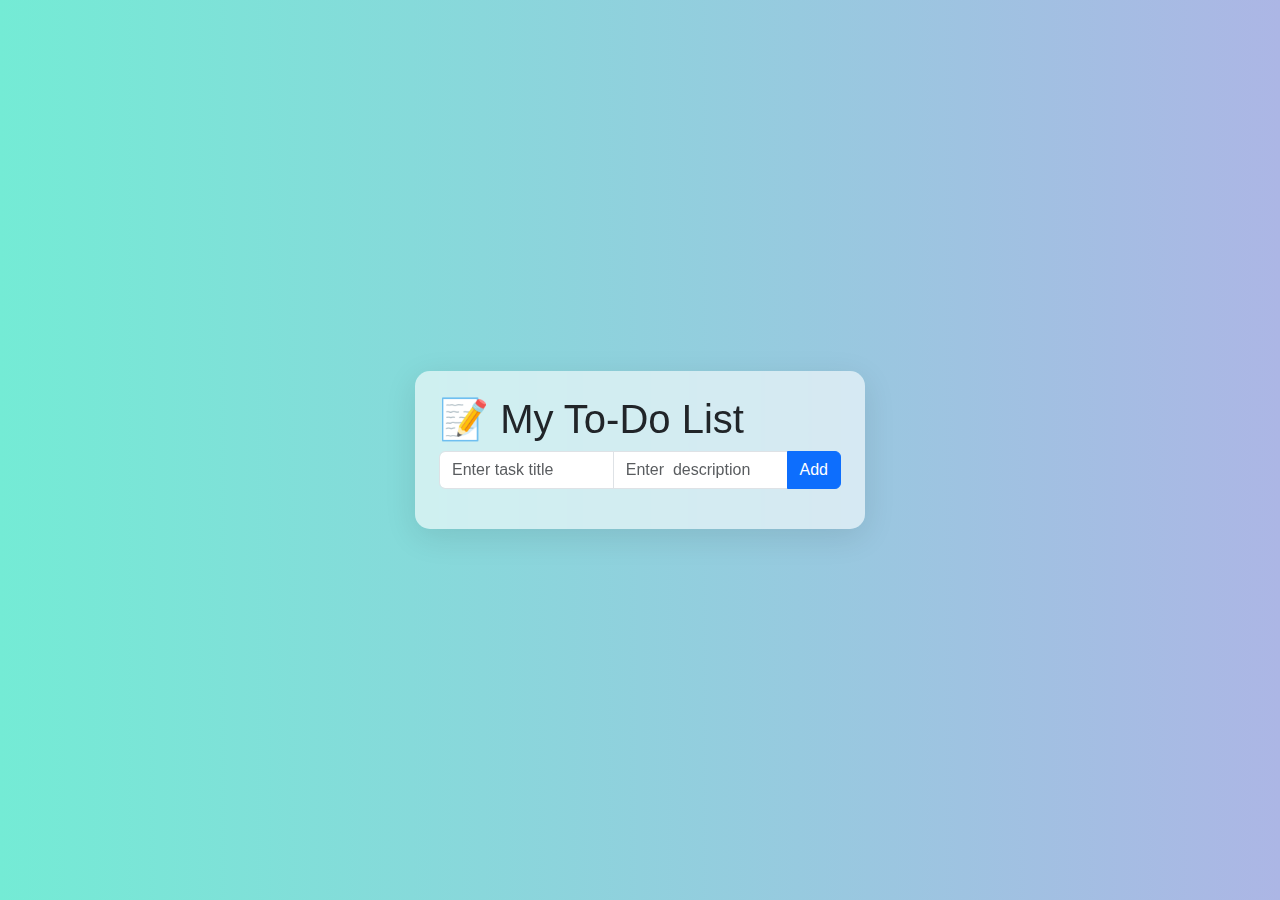
==== src/main/resources/frontend/index.html @ 02646699 "Input Section" ====
<!DOCTYPE html>
<html lang="en">
<head>
    <meta charset="UTF-8">
    <meta name="viewport" content="width=device-width, initial-scale=1.0">
    <title>Modern To-Do List</title>
    <!-- Bootstrap CSS -->
    <link rel="stylesheet" href="https://cdn.jsdelivr.net/npm/bootstrap@5.3.0/dist/css/bootstrap.min.css">
    <link rel="stylesheet" href="style.css">
</head>
<body>



<!-- Main Container -->
<div class="container d-flex justify-content-center align-items-center vh-100">
    <div class="todo-card glass-effect p-4">
        <h1>📝 <span class="title">My To-Do List</span></h1>


        <!-- Input Section -->
        <div class="input-group mb-3">
            <input type="text" id="todoTitle" class="form-control" placeholder="Enter task title">
            <input type="text" id="todoDescription" class="form-control" placeholder="Enter  description  ">
            <button class="btn btn-primary" onclick="addTodo()">Add</button>
        </div>

        <!-- To-Do List -->
        <ul id="todoList" class="list-group"></ul>
    </div>
</div>

<!-- Edit Modal -->
<div class="modal fade" id="editModal" tabindex="-1" aria-labelledby="editModalLabel" aria-hidden="true">
    <div class="modal-dialog">
        <div class="modal-content glass-effect">
            <div class="modal-header">
                <h5 class="modal-title" id="editModalLabel">Edit Task</h5>
                <button type="button" class="btn-close" data-bs-dismiss="modal"></button>
            </div>
            <div class="modal-body">
                <input type="text" id="editTitle" class="form-control mb-2" placeholder="Edit title">
                <input type="text" id="editDescription" class="form-control mb-2" placeholder="Edit description">
            </div>
            <div class="modal-footer">
                <button class="btn btn-success" onclick="saveEdit()">Save</button>
                <button class="btn btn-danger" data-bs-dismiss="modal">Cancel</button>
            </div>
        </div>
    </div>
</div>

<!-- Bootstrap JS & External Script -->
<script src="https://cdn.jsdelivr.net/npm/bootstrap@5.3.0/dist/js/bootstrap.bundle.min.js"></script>
<script src="script.js"></script>

</body>
</html>
---- src/main/resources/frontend/style.css ----
/* Background with Gradient */
body {
    background: linear-gradient(to right, #74ebd5, #acb6e5);
    font-family: 'Poppins', sans-serif;
}

/* Updated To-Do Card */
.todo-card {
    width: 450px;
    padding: 25px;
    border-radius: 15px;
    background: rgba(255, 255, 255, 0.85); /* Soft White with slight transparency */
    box-shadow: 0 8px 16px rgba(0, 0, 0, 0.2); /* Slight depth */
    transition: all 0.3s ease-in-out;
}





/* Add subtle hover effect */
.todo-card:hover {
    transform: scale(1.02);
}


/* Glassmorphism Effect */
.glass-effect {
    background: rgba(255, 255, 255, 0.6);
    border-radius: 15px;
    backdrop-filter: blur(15px);
    padding: 20px;
    box-shadow: 0 8px 32px rgba(0, 0, 0, 0.1);
}


/* Input Fields */
input {
    border-radius: 8px;
}


/* To-Do List Styling */
.list-group-item {
    display: flex;
    justify-content: space-between;
    align-items: center;
    border-radius: 10px;
    padding: 12px;
    margin-bottom: 10px;
    background: rgba(255, 255, 255, 0.8);
    transition: all 0.3s;
}

.list-group-item:hover {
    transform: scale(1.02);
}


/* Completed Task */
.completed {
    text-decoration: line-through;
    opacity: 0.5;
}

/* Buttons */
.btn-success, .btn-warning, .btn-danger {
    border-radius: 8px;
    padding: 5px 10px;
}
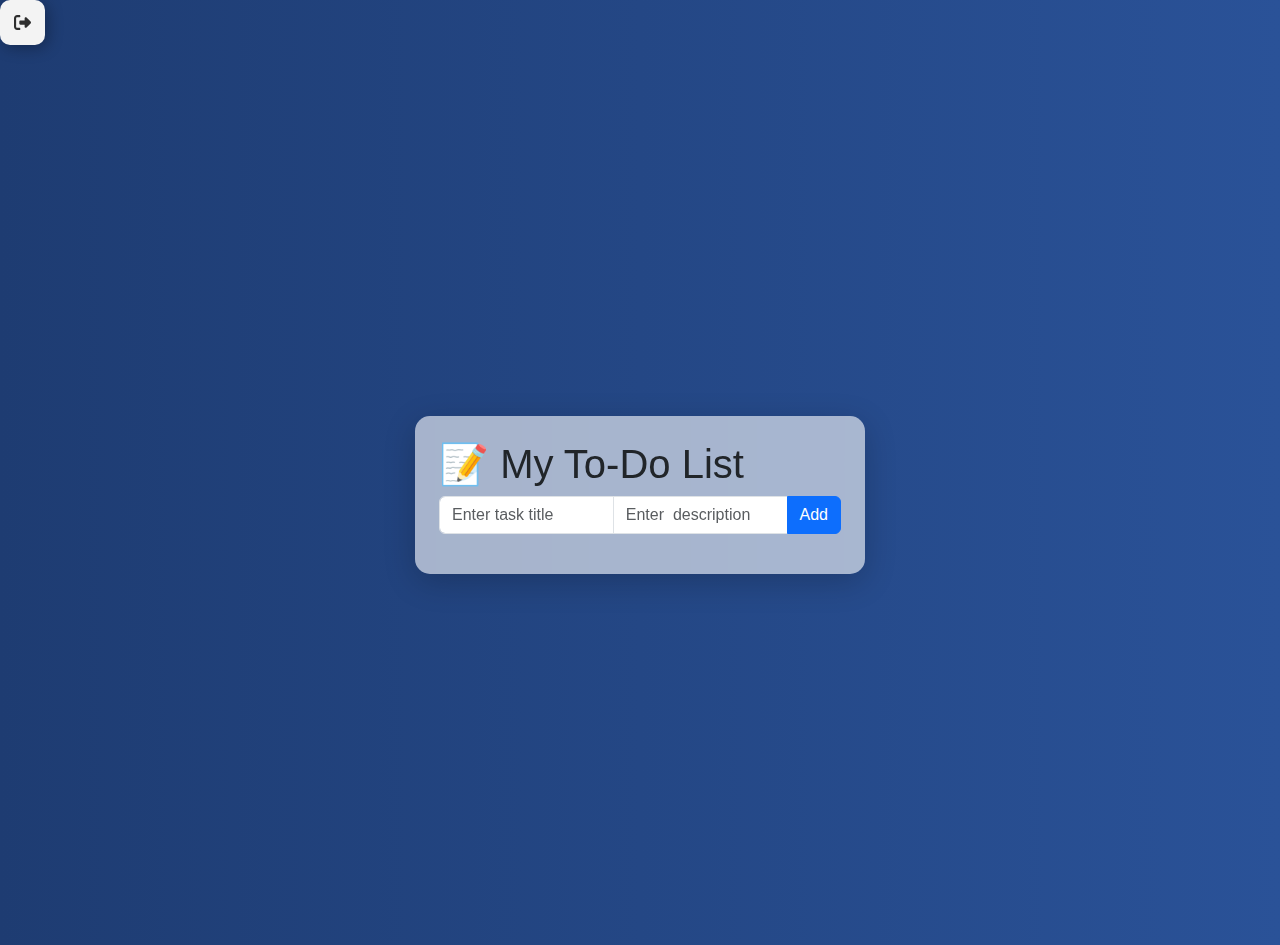
==== commit e608209b: "Updated CSS" ====
--- a/src/main/resources/frontend/index.html
+++ b/src/main/resources/frontend/index.html
@@ -3,34 +3,30 @@
 <head>
     <meta charset="UTF-8">
     <meta name="viewport" content="width=device-width, initial-scale=1.0">
-    <title>Modern To-Do List</title>
-    <!-- Bootstrap CSS -->
+    <title>To-Do List</title>
     <link rel="stylesheet" href="https://cdn.jsdelivr.net/npm/bootstrap@5.3.0/dist/css/bootstrap.min.css">
     <link rel="stylesheet" href="style.css">
 </head>
+<button class="Btn">
+    <div class="sign">
+        <svg viewBox="0 0 512 512">
+            <path d="M377.9 105.9L500.7 228.7c7.2 7.2 11.3 17.1 11.3 27.3s-4.1 20.1-11.3 27.3L377.9 406.1c-6.4 6.4-15 9.9-24 9.9c-18.7 0-33.9-15.2-33.9-33.9l0-62.1-128 0c-17.7 0-32-14.3-32-32l0-64c0-17.7 14.3-32 32-32l128 0 0-62.1c0-18.7 15.2-33.9 33.9-33.9c9 0 17.6 3.6 24 9.9zM160 96L96 96c-17.7 0-32 14.3-32 32l0 256c0 17.7 14.3 32 32 32l64 0c17.7 0 32 14.3 32 32s-14.3 32-32 32l-64 0c-53 0-96-43-96-96L0 128C0 75 43 32 96 32l64 0c17.7 0 32 14.3 32 32s-14.3 32-32 32z"></path>
+        </svg>
+    </div>
+    <div class="text" onclick="logout()">Logout</div>
+</button>
 <body>
-
-
-
-<!-- Main Container -->
 <div class="container d-flex justify-content-center align-items-center vh-100">
     <div class="todo-card glass-effect p-4">
         <h1>📝 <span class="title">My To-Do List</span></h1>
-
-
-        <!-- Input Section -->
         <div class="input-group mb-3">
             <input type="text" id="todoTitle" class="form-control" placeholder="Enter task title">
             <input type="text" id="todoDescription" class="form-control" placeholder="Enter  description  ">
             <button class="btn btn-primary" onclick="addTodo()">Add</button>
         </div>
-
-        <!-- To-Do List -->
         <ul id="todoList" class="list-group"></ul>
     </div>
 </div>
-
-<!-- Edit Modal -->
 <div class="modal fade" id="editModal" tabindex="-1" aria-labelledby="editModalLabel" aria-hidden="true">
     <div class="modal-dialog">
         <div class="modal-content glass-effect">
@@ -49,10 +45,15 @@
         </div>
     </div>
 </div>
-
-<!-- Bootstrap JS & External Script -->
 <script src="https://cdn.jsdelivr.net/npm/bootstrap@5.3.0/dist/js/bootstrap.bundle.min.js"></script>
 <script src="script.js"></script>
-
+<script>
+    function logout() {
+    localStorage.removeItem("token"); // Remove the stored token
+    window.location.href = "login.html"; // Redirect to login page
+}
+</script>
 </body>
 </html>
+
+
--- a/src/main/resources/frontend/style.css
+++ b/src/main/resources/frontend/style.css
@@ -1,45 +1,37 @@
 /* Background with Gradient */
 body {
-    background: linear-gradient(to right, #74ebd5, #acb6e5);
+    background: linear-gradient(to right, #1e3c72, #2a5298);
     font-family: 'Poppins', sans-serif;
+    margin: 0;
+    padding: 0;
 }
-
 /* Updated To-Do Card */
 .todo-card {
     width: 450px;
     padding: 25px;
     border-radius: 15px;
     background: rgba(255, 255, 255, 0.85); /* Soft White with slight transparency */
-    box-shadow: 0 8px 16px rgba(0, 0, 0, 0.2); /* Slight depth */
+    box-shadow: 0 8px 16px rgba(0, 0, 0, 0.3); /* Slight depth */
     transition: all 0.3s ease-in-out;
 }
-
-
-
-
-
 /* Add subtle hover effect */
 .todo-card:hover {
-    transform: scale(1.02);
+    transform: scale(1.05);
 }
-
-
 /* Glassmorphism Effect */
 .glass-effect {
     background: rgba(255, 255, 255, 0.6);
     border-radius: 15px;
     backdrop-filter: blur(15px);
     padding: 20px;
-    box-shadow: 0 8px 32px rgba(0, 0, 0, 0.1);
+    box-shadow: 0 8px 32px rgba(0, 0, 0, 0.2);
 }
-
-
 /* Input Fields */
 input {
     border-radius: 8px;
+    padding: 10px;
+    font-size: 16px;
 }
-
-
 /* To-Do List Styling */
 .list-group-item {
     display: flex;
@@ -48,24 +40,116 @@
     border-radius: 10px;
     padding: 12px;
     margin-bottom: 10px;
-    background: rgba(255, 255, 255, 0.8);
+    background: rgba(255, 255, 255, 0.9);
     transition: all 0.3s;
 }
+.list-group-item:hover {
+    transform: scale(1.03);
+    background: rgba(255, 255, 255, 1);
+}
+/* Completed Task */
+.completed {
+    text-decoration: line-through;
+    opacity: 0.6;
+}
+/* Buttons */
+.btn-success, .btn-warning, .btn-danger {
+    border-radius: 8px;
+    padding: 8px 12px;
+    transition: all 0.3s ease-in-out;
+}
+.btn-success:hover, .btn-warning:hover, .btn-danger:hover {
+    transform: scale(1.1);
+}
+/* Logout Button - Positioned on Top Right Corner */
+.logout-btn {
+    position: fixed;
+    top: 20px;
+    right: 30px;
+    background-color: #ff4d4d;
+    color: white;
+    border: none;
+    padding: 10px 15px;
+    border-radius: 8px;
+    cursor: pointer;
+    transition: all 0.3s;
+    font-weight: bold;
+}
+.logout-btn:hover {
+    background-color: #e60000;
+    transform: scale(1.1);
+}
+/* Floating Button Effect */
+.Btn {
+  --black: #000000;
+  --ch-black: #141414;
+  --eer-black: #1b1b1b;
+  --night-rider: #2e2e2e;
+  --white: #ffffff;
+  --af-white: #f3f3f3;
+  --ch-white: #e1e1e1;
+  display: flex;
+  align-items: center;
+  justify-content: flex-start;
+  width: 45px;
+  height: 45px;
+  border: none;
+  border-radius: 10px;
+  cursor: pointer;
+  position: relative;
+  overflow: hidden;
+  transition-duration: .3s;
+  box-shadow: 3px 3px 15px rgba(0, 0, 0, 0.3);
+  background-color: var(--af-white);
+}
+/* plus sign */
+.sign {
+  width: 100%;
+  transition-duration: .3s;
+  display: flex;
+  align-items: center;
+  justify-content: center;
+}
+.sign svg {
+  width: 17px;
+}
 
-.list-group-item:hover {
-    transform: scale(1.02);
+.sign svg path {
+  fill: var(--night-rider);
+}
+/* text */
+.text {
+  position: absolute;
+  right: 0%;
+  width: 0%;
+  opacity: 0;
+  color: var(--night-rider);
+  font-size: 1.2em;
+  font-weight: 600;
+  transition-duration: .3s;
+}
+/* hover effect on button width */
+.Btn:hover {
+  width: 130px;
+  border-radius: 10px;
+  transition-duration: .3s;
+}
+
+.Btn:hover .sign {
+  width: 30%;
+  transition-duration: .3s;
+  padding-right: 100px;
+}
+/* hover effect button's text */
+.Btn:hover .text {
+  opacity: 1;
+  width: 70%;
+  transition-duration: .3s;
+  padding-right: 10px;
+}
+/* button click effect*/
+.Btn:active {
+  transform: translate(2px ,2px);
 }
 
 
-/* Completed Task */
-.completed {
-    text-decoration: line-through;
-    opacity: 0.5;
-}
-
-/* Buttons */
-.btn-success, .btn-warning, .btn-danger {
-    border-radius: 8px;
-    padding: 5px 10px;
-}
-
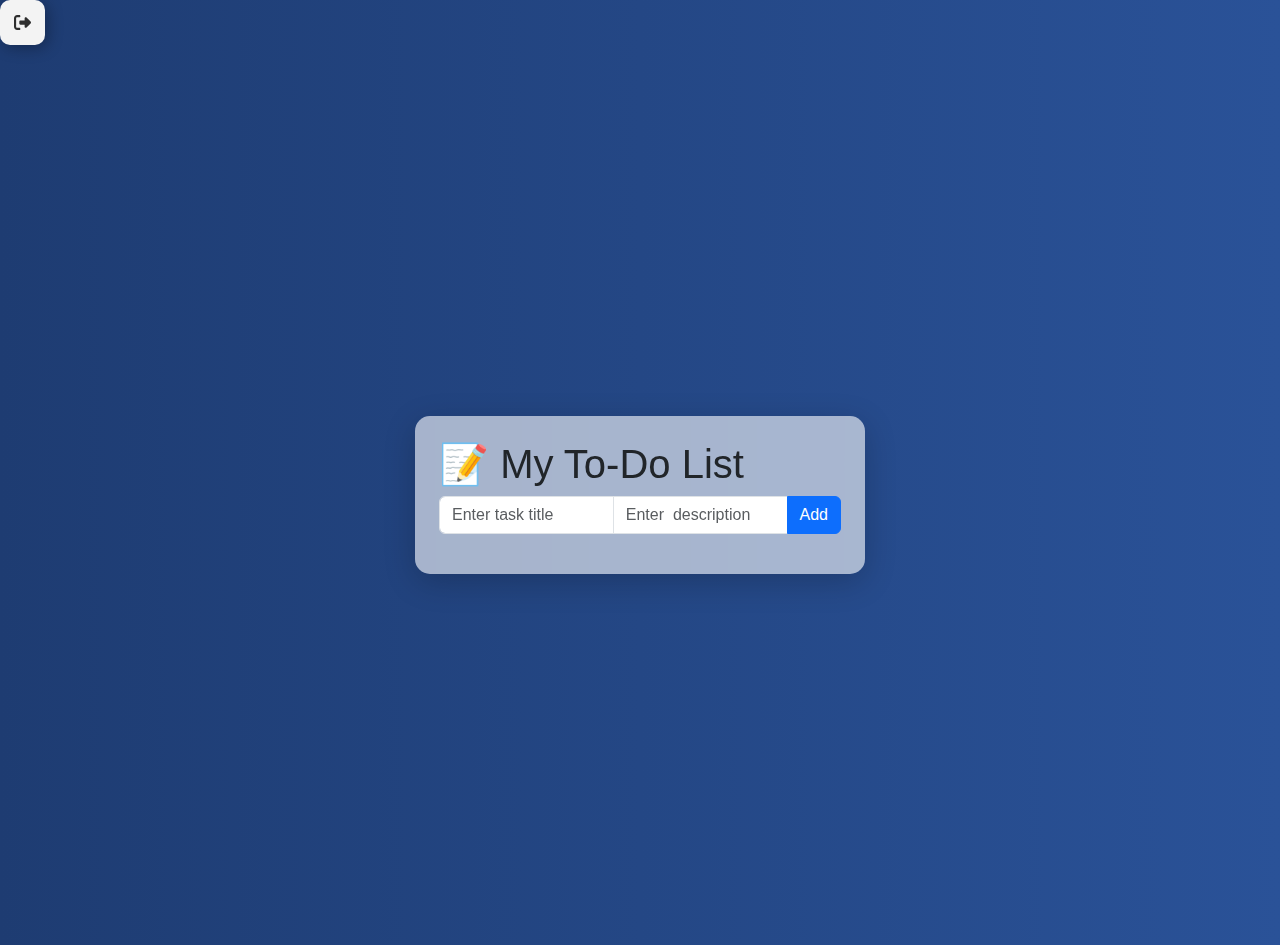
==== commit d55fed94: "Updated html" ====
--- a/src/main/resources/frontend/index.html
+++ b/src/main/resources/frontend/index.html
@@ -57,3 +57,7 @@
 </html>
 
 
+
+
+
+
--- a/src/main/resources/frontend/style.css
+++ b/src/main/resources/frontend/style.css
@@ -76,7 +76,7 @@
     font-weight: bold;
 }
 .logout-btn:hover {
-    background-color: #e60000;
+    background-color: #0056b3;
     transform: scale(1.1);
 }
 /* Floating Button Effect */
@@ -153,3 +153,4 @@
 }
 
 
+
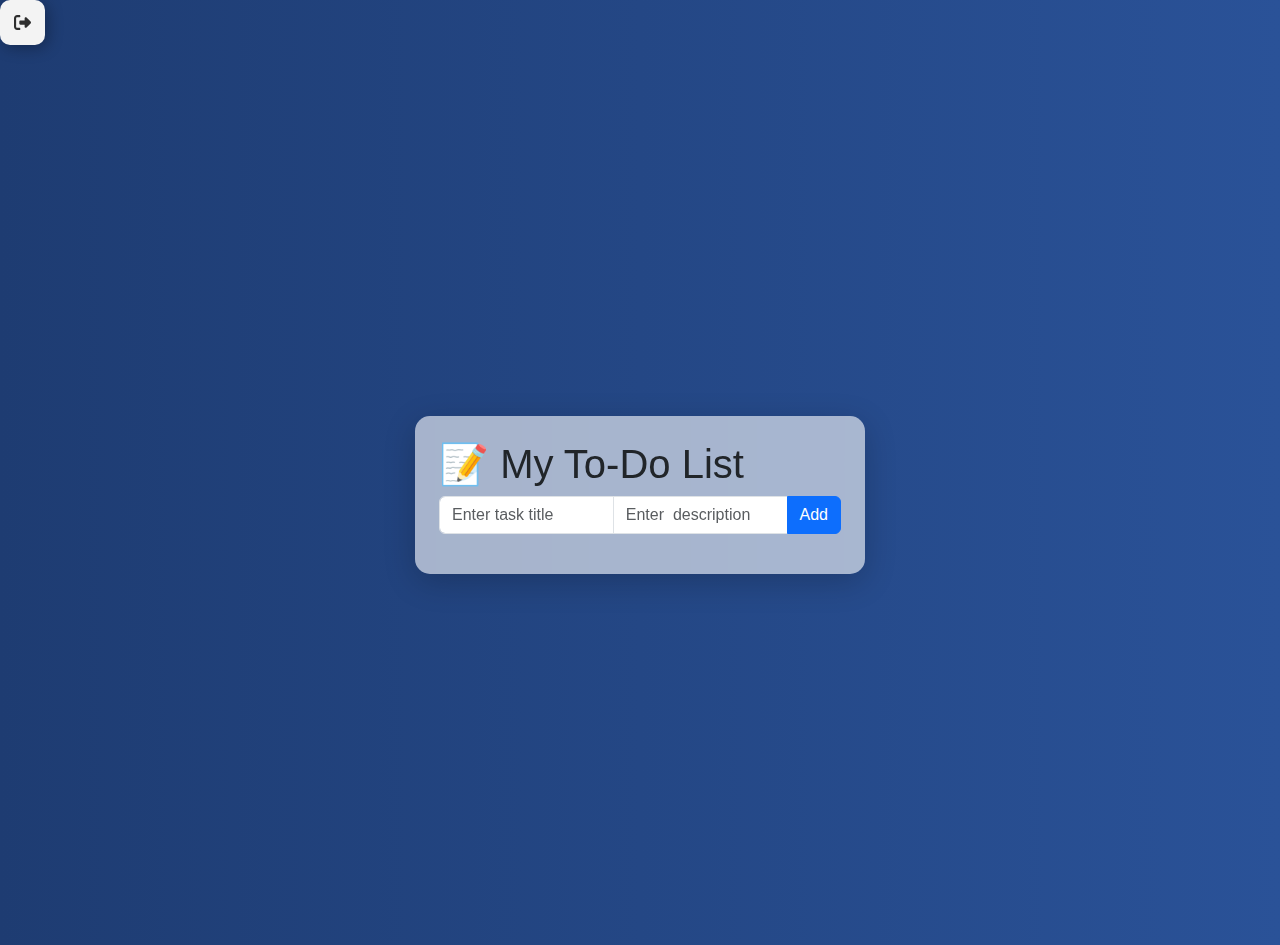
==== commit 55a2e8ff: "Updated code" ====
--- a/src/main/resources/frontend/index.html
+++ b/src/main/resources/frontend/index.html
@@ -61,3 +61,4 @@
 
 
 
+
